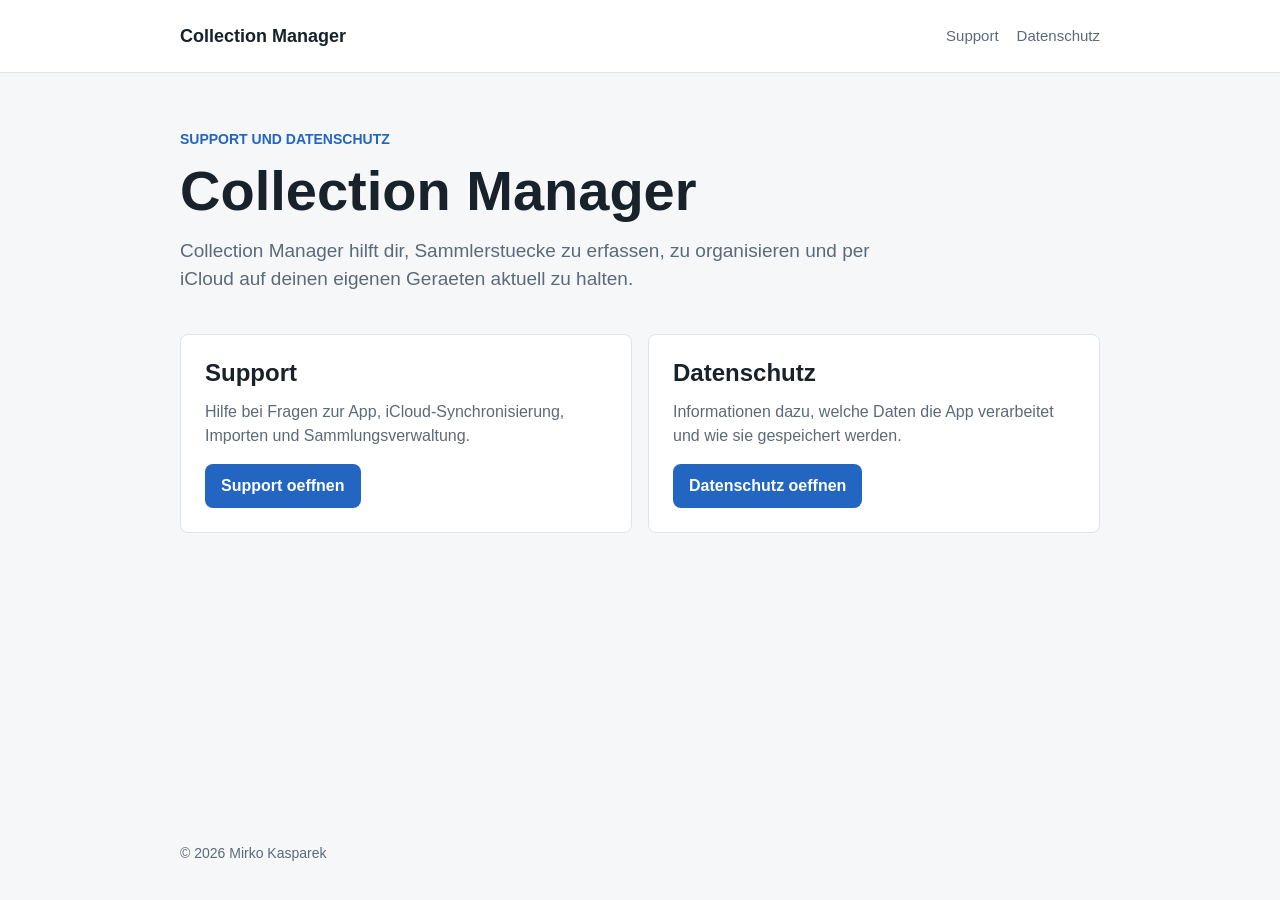
==== index.html @ 7e116cea "Add Collection Manager app pages" ====
<!doctype html>
<html lang="de">
  <head>
    <meta charset="utf-8">
    <meta name="viewport" content="width=device-width, initial-scale=1">
    <title>Collection Manager</title>
    <meta name="description" content="Support und Datenschutzinformationen fuer die Collection Manager App.">
    <link rel="stylesheet" href="assets/styles.css">
  </head>
  <body>
    <div class="page">
      <div class="site-header" role="banner">
        <div class="header-inner">
          <a class="brand" href="./">Collection Manager</a>
          <div class="nav" role="navigation" aria-label="Hauptnavigation">
            <a href="support/">Support</a>
            <a href="privacy/">Datenschutz</a>
          </div>
        </div>
      </div>

      <div class="content" role="main">
        <div class="hero">
          <p class="eyebrow">Support und Datenschutz</p>
          <h1>Collection Manager</h1>
          <p class="lead">Collection Manager hilft dir, Sammlerstuecke zu erfassen, zu organisieren und per iCloud auf deinen eigenen Geraeten aktuell zu halten.</p>
        </div>

        <div class="grid" aria-label="Weiterfuehrende Seiten">
          <div class="card">
            <h2>Support</h2>
            <p>Hilfe bei Fragen zur App, iCloud-Synchronisierung, Importen und Sammlungsverwaltung.</p>
            <a class="button" href="support/">Support oeffnen</a>
          </div>
          <div class="card">
            <h2>Datenschutz</h2>
            <p>Informationen dazu, welche Daten die App verarbeitet und wie sie gespeichert werden.</p>
            <a class="button" href="privacy/">Datenschutz oeffnen</a>
          </div>
        </div>
      </div>

      <div class="site-footer" role="contentinfo">
        <span>&copy; 2026 Mirko Kasparek</span>
      </div>
    </div>
  </body>
</html>
---- assets/styles.css ----
:root {
  color-scheme: light;
  --bg: #f6f7f9;
  --surface: #ffffff;
  --text: #19212a;
  --muted: #5d6978;
  --line: #dfe4ea;
  --accent: #2266c2;
  --accent-strong: #164d96;
}

* {
  box-sizing: border-box;
}

html {
  font-family: -apple-system, BlinkMacSystemFont, "Segoe UI", sans-serif;
  line-height: 1.5;
}

body {
  margin: 0;
  background: var(--bg);
  color: var(--text);
}

a {
  color: var(--accent);
}

a:hover {
  color: var(--accent-strong);
}

.page {
  min-height: 100vh;
  display: flex;
  flex-direction: column;
}

.site-header {
  background: var(--surface);
  border-bottom: 1px solid var(--line);
}

.header-inner,
.content,
.site-footer {
  width: min(920px, calc(100% - 32px));
  margin: 0 auto;
}

.header-inner {
  display: flex;
  align-items: center;
  justify-content: space-between;
  gap: 24px;
  min-height: 72px;
}

.brand {
  font-size: 18px;
  font-weight: 700;
  color: var(--text);
  text-decoration: none;
}

.nav {
  display: flex;
  gap: 18px;
  flex-wrap: wrap;
}

.nav a {
  font-size: 15px;
  color: var(--muted);
  text-decoration: none;
}

.nav a:hover {
  color: var(--text);
}

.content {
  flex: 1;
  padding: 56px 0 64px;
}

.hero {
  max-width: 720px;
  margin-bottom: 40px;
}

.eyebrow {
  margin: 0 0 12px;
  color: var(--accent);
  font-size: 14px;
  font-weight: 700;
  text-transform: uppercase;
}

h1 {
  margin: 0 0 16px;
  font-size: clamp(36px, 6vw, 56px);
  line-height: 1.05;
  letter-spacing: 0;
}

h2 {
  margin: 40px 0 12px;
  font-size: 24px;
  line-height: 1.2;
  letter-spacing: 0;
}

h3 {
  margin: 28px 0 8px;
  font-size: 18px;
  letter-spacing: 0;
}

p {
  margin: 0 0 16px;
  color: var(--muted);
}

ul,
ol {
  margin: 0 0 24px;
  padding-left: 22px;
  color: var(--muted);
}

li + li {
  margin-top: 8px;
}

.lead {
  font-size: 19px;
  color: var(--muted);
}

.grid {
  display: grid;
  grid-template-columns: repeat(2, minmax(0, 1fr));
  gap: 16px;
}

.card {
  padding: 24px;
  background: var(--surface);
  border: 1px solid var(--line);
  border-radius: 8px;
}

.card h2 {
  margin-top: 0;
}

.button {
  display: inline-flex;
  align-items: center;
  justify-content: center;
  min-height: 44px;
  padding: 0 16px;
  border-radius: 8px;
  background: var(--accent);
  color: #ffffff;
  font-weight: 700;
  text-decoration: none;
}

.button:hover {
  background: var(--accent-strong);
  color: #ffffff;
}

.meta {
  margin-top: 40px;
  padding-top: 20px;
  border-top: 1px solid var(--line);
  font-size: 14px;
}

.site-footer {
  padding: 24px 0 36px;
  color: var(--muted);
  font-size: 14px;
}

@media (max-width: 700px) {
  .header-inner {
    align-items: flex-start;
    flex-direction: column;
    justify-content: center;
    padding: 18px 0;
  }

  .content {
    padding-top: 40px;
  }

  .grid {
    grid-template-columns: 1fr;
  }
}
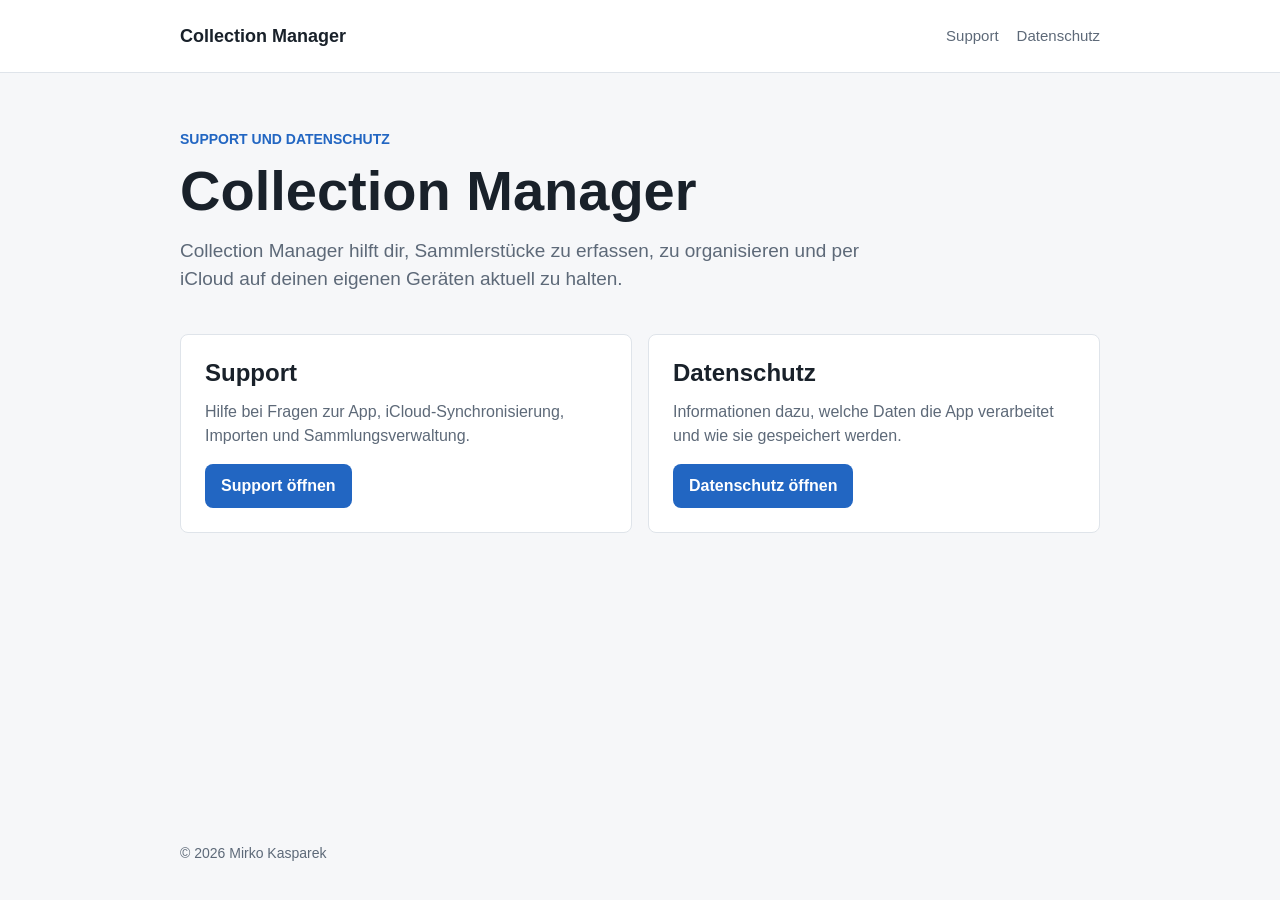
==== commit cd07a7d9: "Fix German copy and obfuscate contact email" ====
--- a/index.html
+++ b/index.html
@@ -4,7 +4,7 @@
     <meta charset="utf-8">
     <meta name="viewport" content="width=device-width, initial-scale=1">
     <title>Collection Manager</title>
-    <meta name="description" content="Support und Datenschutzinformationen fuer die Collection Manager App.">
+    <meta name="description" content="Support und Datenschutzinformationen für die Collection Manager App.">
     <link rel="stylesheet" href="assets/styles.css">
   </head>
   <body>
@@ -23,19 +23,19 @@
         <div class="hero">
           <p class="eyebrow">Support und Datenschutz</p>
           <h1>Collection Manager</h1>
-          <p class="lead">Collection Manager hilft dir, Sammlerstuecke zu erfassen, zu organisieren und per iCloud auf deinen eigenen Geraeten aktuell zu halten.</p>
+          <p class="lead">Collection Manager hilft dir, Sammlerstücke zu erfassen, zu organisieren und per iCloud auf deinen eigenen Geräten aktuell zu halten.</p>
         </div>
 
-        <div class="grid" aria-label="Weiterfuehrende Seiten">
+        <div class="grid" aria-label="Weiterführende Seiten">
           <div class="card">
             <h2>Support</h2>
             <p>Hilfe bei Fragen zur App, iCloud-Synchronisierung, Importen und Sammlungsverwaltung.</p>
-            <a class="button" href="support/">Support oeffnen</a>
+            <a class="button" href="support/">Support öffnen</a>
           </div>
           <div class="card">
             <h2>Datenschutz</h2>
             <p>Informationen dazu, welche Daten die App verarbeitet und wie sie gespeichert werden.</p>
-            <a class="button" href="privacy/">Datenschutz oeffnen</a>
+            <a class="button" href="privacy/">Datenschutz öffnen</a>
           </div>
         </div>
       </div>
--- a/assets/styles.css
+++ b/assets/styles.css
@@ -163,9 +163,12 @@
   justify-content: center;
   min-height: 44px;
   padding: 0 16px;
+  border: 0;
   border-radius: 8px;
   background: var(--accent);
   color: #ffffff;
+  cursor: pointer;
+  font: inherit;
   font-weight: 700;
   text-decoration: none;
 }
